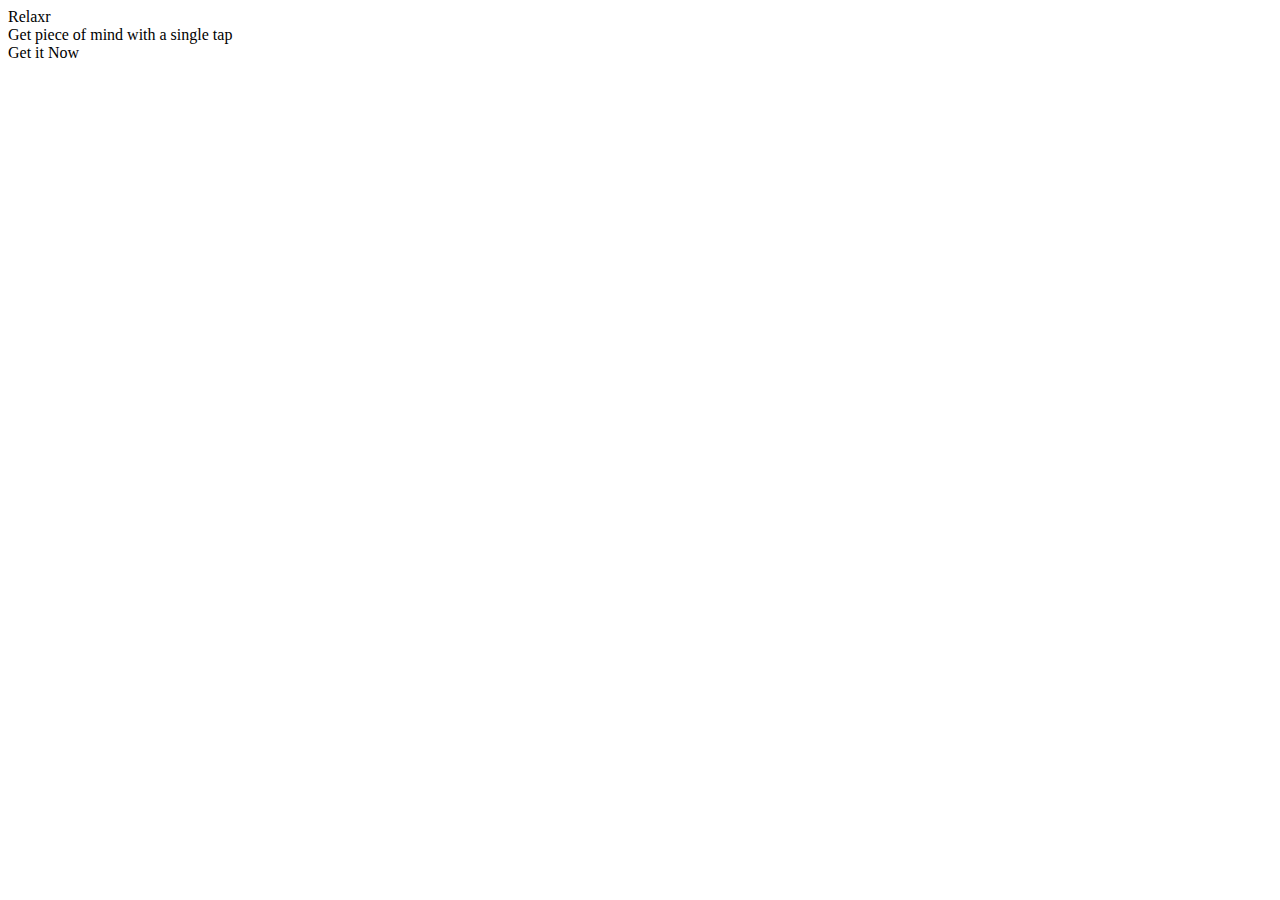
==== Relaxr/html/index.html @ e8a0d7c6 "Added relax homework" ====
<body>
  <header>
    <div id="white-logo">Relaxr</div>
    <div id="tag">Get piece of mind with a single tap</div>
    <div id="yellow-button">Get it Now</div>
  </header>
  <section>
  </section>
  <section>
  </section>
  <section>
  </section>
  <footer>
  </footer>
</body>
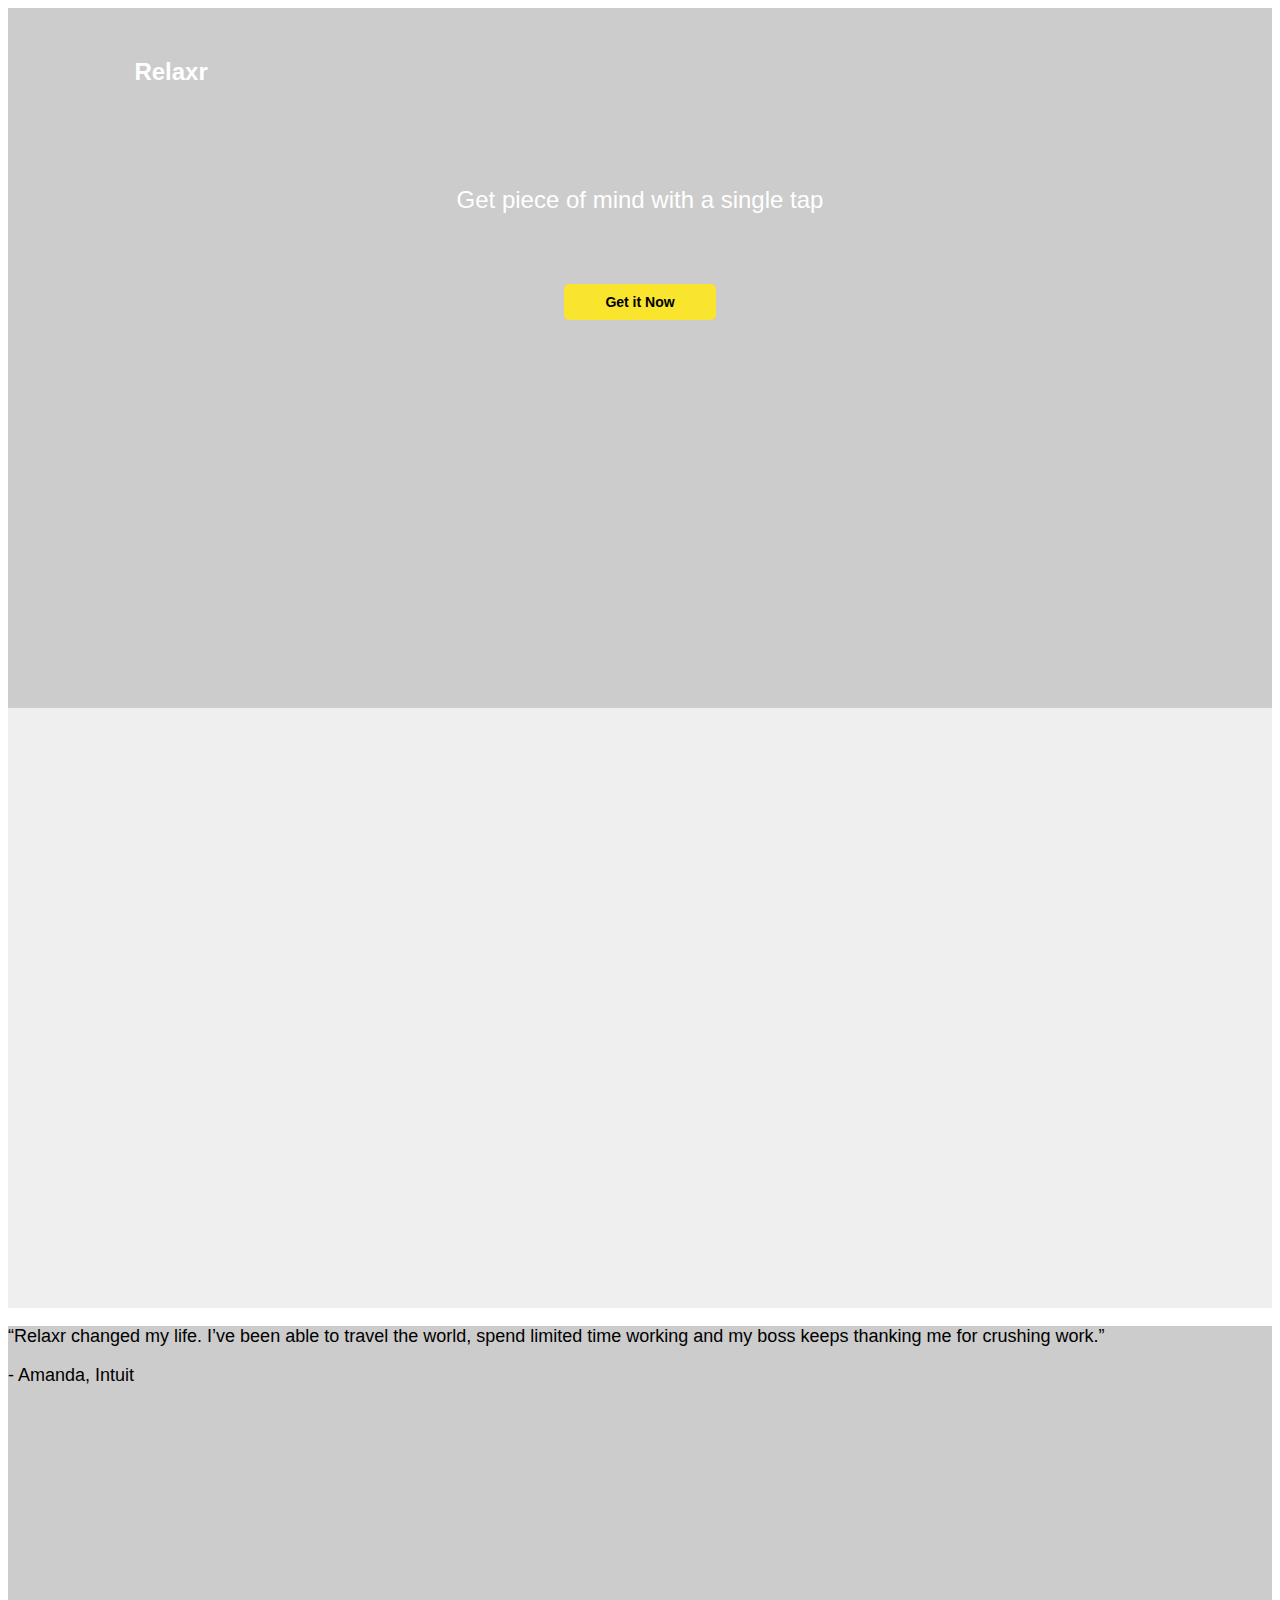
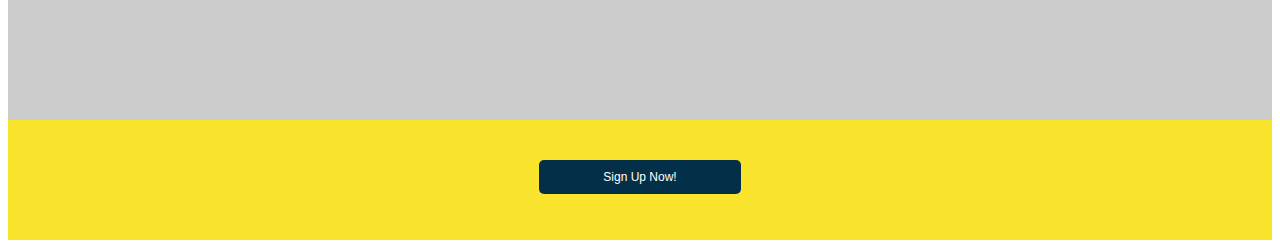
==== commit 9637af61: "edited relaxr" ====
--- a/Relaxr/html/index.html
+++ b/Relaxr/html/index.html
@@ -1,14 +1,20 @@
+<head>
+<link rel="stylesheet" type="text/css" href="../css/styles.css">
+</head>
 <body>
   <header>
     <div id="white-logo">Relaxr</div>
     <div id="tag">Get piece of mind with a single tap</div>
     <div id="yellow-button">Get it Now</div>
   </header>
-  <section>
+  <section id="benefits">
   </section>
-  <section>
+  <section id="testimonial">
+    <p>“Relaxr changed my life. I’ve been able to travel the world, spend limited time working and my boss keeps thanking me for crushing work.”</p>
+    <p>- Amanda, Intuit</p>
   </section>
-  <section>
+  <section id="yellow">
+    <div id="blue-button">Sign Up Now!</div> 
   </section>
   <footer>
   </footer>
--- a/Relaxr/css/styles.css
+++ b/Relaxr/css/styles.css
@@ -0,0 +1,76 @@
+@font-face {
+    font-family: Open-Sans;
+    src: url(https://fonts.googleapis.com/css?family=Open+Sans);
+}
+body {
+  font-family: 'Open Sans', sans-serif;
+}
+header {
+  background-image: url("http://www.pierrelafond.com/restaurant-blog/wp-content/uploads/2012/01/01.01.12-ocean-mountains-3.jpg");
+  background-color: #cccccc;
+  width:100%;
+  height:700px;
+  background-repeat: no-repeat;
+  background-position: top center;
+}
+#white-logo {
+  color: white;
+  font-size:24px;
+  font-weight:800;
+  padding-top: 50px;
+  padding-left: 10%;  
+}
+#tag {
+  color: white;
+  font-size:24px;
+  font-weight:semi-bold;
+  text-align: center;
+  padding-top:100px;  
+}
+#yellow-button {
+  background-color: #f9e42e;
+  padding: 10px 10px 10px 10px;
+  border-radius: 5px;
+  font-size:14px;
+  font-weight:800;
+  text-align:center;
+  margin-top:70px;
+  margin-left:44%;
+  margin-right:44%;
+}
+#benefits {
+  background-color:#f0efef;
+  width:100%;
+  height:600px;
+}
+#testimonial {
+  background-image: url(https://jessiekb.files.wordpress.com/2015/07/bluewhale2.jpg);
+  background-color: #cccccc;
+  width: 100%;
+  height: 394px;
+  background-repeat: no-repeat;
+  background-position: top center;
+  font-size: 18px;
+}
+section#testimonial p:first-child {
+  font-weight: light italic;
+}
+section#testimonial p:nth-child(2) {
+  font-weight: semibold;
+}
+#yellow {
+  background-color: #f9e42e;
+  height: 80px;
+  padding-top: 40px;
+}
+#blue-button {
+  color: white;
+  font-size: 12px;
+  text-align: center;
+  border-radius: 5px;
+  background-color: #033048;
+  margin-left: 42%;
+  margin-right: 42%;
+  padding-top: 10px;
+  padding-bottom:10px;
+}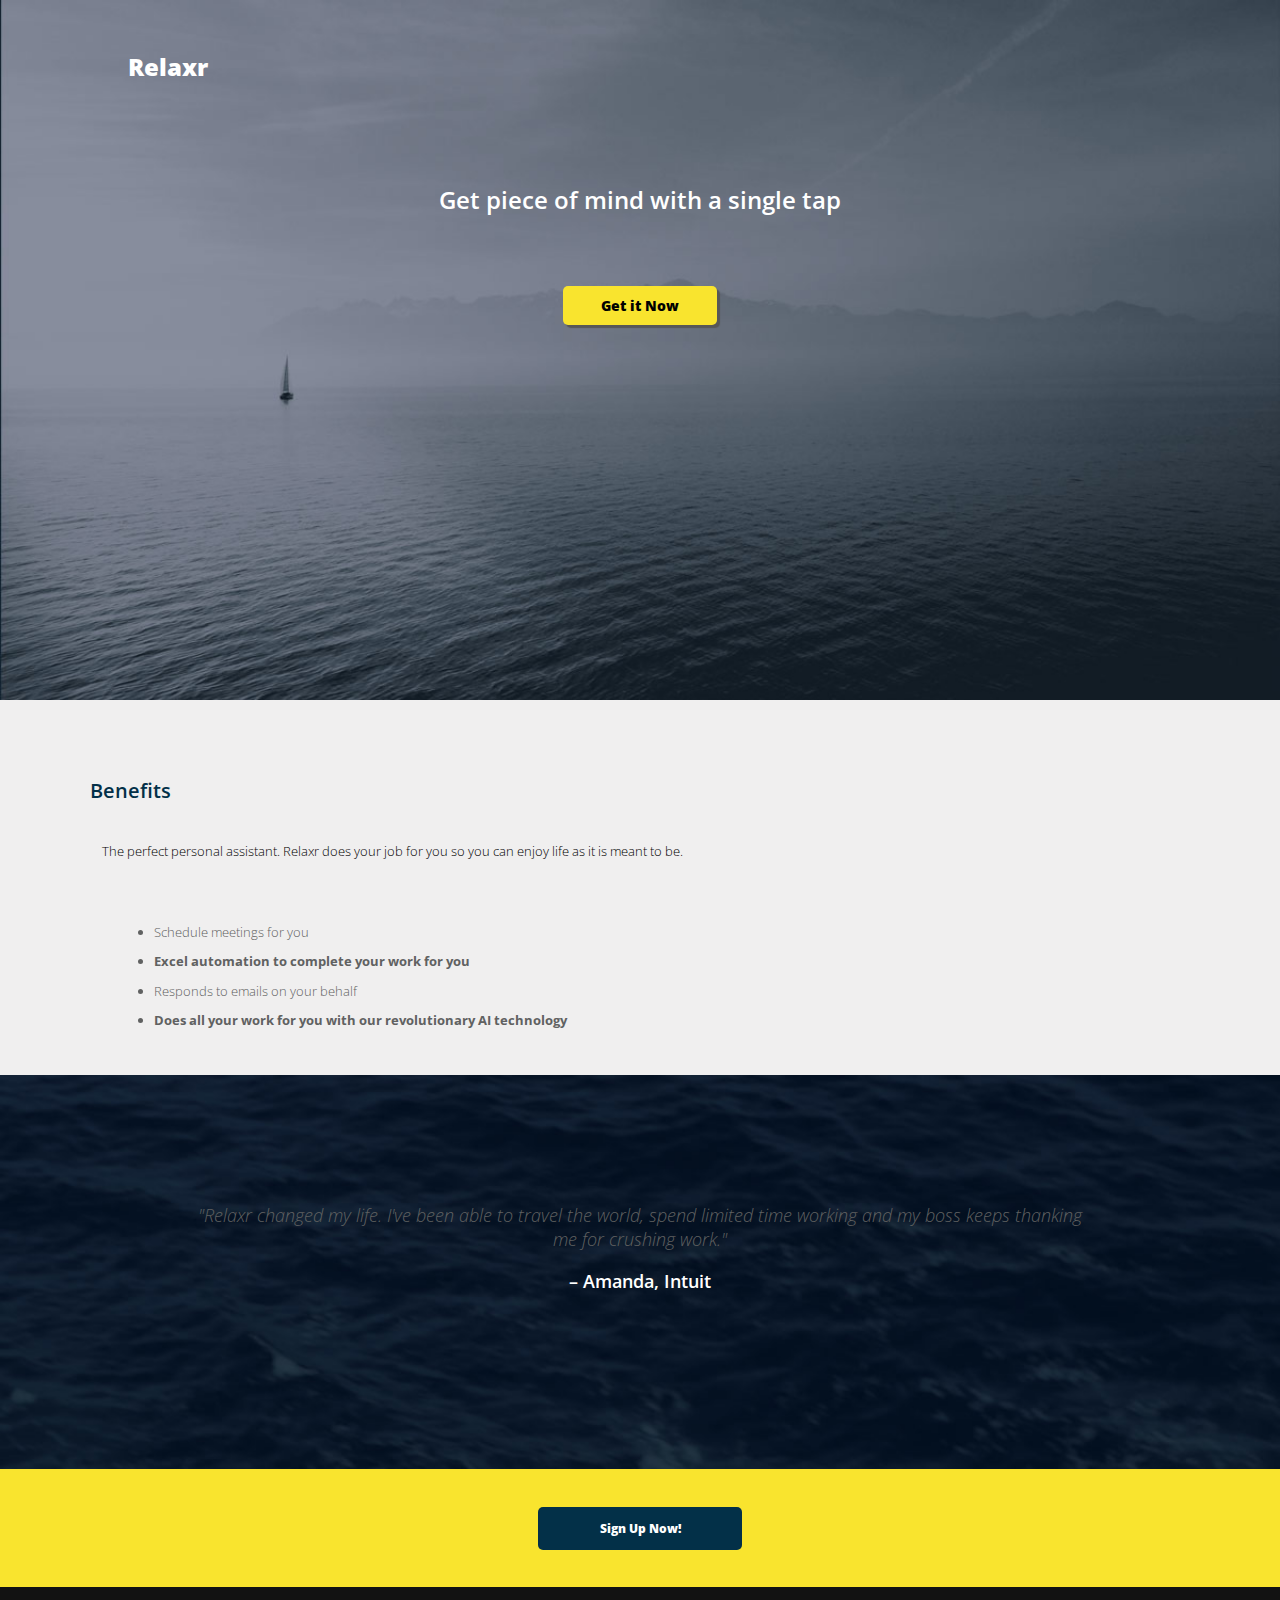
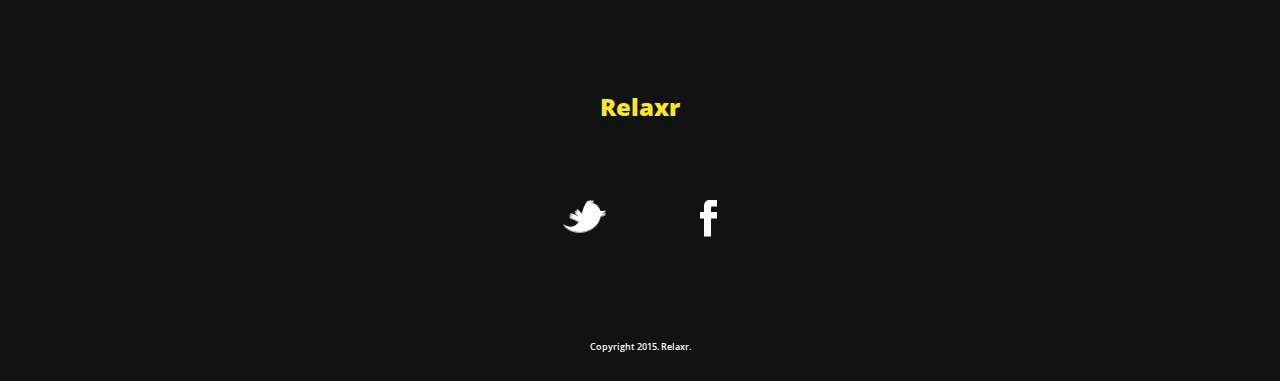
==== commit 253c04ca: "Edited relaxr" ====
--- a/Relaxr/html/index.html
+++ b/Relaxr/html/index.html
@@ -1,5 +1,6 @@
 <head>
-<link rel="stylesheet" type="text/css" href="../css/styles.css">
+  <link rel="stylesheet" type="text/css" href="../css/styles.css"/>
+  <link href='https://fonts.googleapis.com/css?family=Open+Sans:300,300italic,600,800' rel='stylesheet' type='text/css'>
 </head>
 <body>
   <header>
@@ -8,14 +9,26 @@
     <div id="yellow-button">Get it Now</div>
   </header>
   <section id="benefits">
+    <h1>Benefits</h1>
+    <p>The perfect personal assistant. Relaxr does your job for you so you can enjoy life as it is meant to be.</p>
+    <ul>
+      <li>Schedule meetings for you</li>
+      <li>Excel automation to complete your work for you</li>
+      <li>Responds to emails on your behalf</li>
+      <li>Does all your work for you with our revolutionary AI technology</li>
+    </ul>
   </section>
   <section id="testimonial">
-    <p>“Relaxr changed my life. I’ve been able to travel the world, spend limited time working and my boss keeps thanking me for crushing work.”</p>
-    <p>- Amanda, Intuit</p>
+    <p>&quotRelaxr changed my life. I&#39;ve been able to travel the world, spend limited time working and my boss keeps thanking me for crushing work.&quot</p>
+    <p>&ndash; Amanda, Intuit</p>
   </section>
   <section id="yellow">
     <div id="blue-button">Sign Up Now!</div> 
   </section>
   <footer>
+    <div id="yellow-logo">Relaxr</div>
+    <div id="twitter"><img src="../images/twitter.png"></div>
+    <div id="facebook"><img src="../images/facebook.png"></div>
+    <div id="copyright">Copyright 2015. Relaxr.</div>  
   </footer>
 </body>--- a/Relaxr/css/styles.css
+++ b/Relaxr/css/styles.css
@@ -1,33 +1,32 @@
-@font-face {
-    font-family: Open-Sans;
-    src: url(https://fonts.googleapis.com/css?family=Open+Sans);
-}
 body {
   font-family: 'Open Sans', sans-serif;
+  margin: 0;
+  padding: 0;
 }
 header {
-  background-image: url("http://www.pierrelafond.com/restaurant-blog/wp-content/uploads/2012/01/01.01.12-ocean-mountains-3.jpg");
+  background-image: url("../images/header_bg.jpg");
   background-color: #cccccc;
-  width:100%;
+  background-size: cover;
   height:700px;
   background-repeat: no-repeat;
   background-position: top center;
 }
 #white-logo {
   color: white;
-  font-size:24px;
-  font-weight:800;
+  font-size: 24px;
+  font-weight: 800;
   padding-top: 50px;
   padding-left: 10%;  
 }
 #tag {
   color: white;
-  font-size:24px;
-  font-weight:semi-bold;
+  font-size: 24px;
+  font-weight: 600;
   text-align: center;
-  padding-top:100px;  
+  padding-top: 100px;  
 }
 #yellow-button {
+  box-shadow: 3px 3px 1px #575757;
   background-color: #f9e42e;
   padding: 10px 10px 10px 10px;
   border-radius: 5px;
@@ -40,37 +39,97 @@
 }
 #benefits {
   background-color:#f0efef;
-  width:100%;
-  height:600px;
+  height:375px;
+}
+h1 {
+  font-size: 20px;
+  font-weight: 600;
+  color: #033048;
+  padding-top: 6%;
+  padding-left: 7%;
+  margin: 0;
+}
+#benefits p {
+  font-size: 13px;
+  font-weight: 300;
+  padding-left: 8%;
+  padding-top: 2%;
+}
+ul {
+  color: #606161;
+  font-size: 13px;
+  font-weight: 300;
+  padding-left: 12%;
+  padding-top: 3%;
+}
+li {
+  padding-top: 1%;
+ } 
+li:nth-child(even) {
+    font-weight: bold;   
 }
 #testimonial {
-  background-image: url(https://jessiekb.files.wordpress.com/2015/07/bluewhale2.jpg);
+  background-image: url(../images/testimonial_bg.jpg);
   background-color: #cccccc;
-  width: 100%;
+  background-size: cover;
   height: 394px;
   background-repeat: no-repeat;
-  background-position: top center;
   font-size: 18px;
 }
-section#testimonial p:first-child {
-  font-weight: light italic;
+#testimonial p:first-child {
+  margin: 0;
+  padding: 10% 15% 0% 15%;
+  font-weight: 300;
+  font-style: italic;
+  color: #606161;
+  text-align: center;
 }
-section#testimonial p:nth-child(2) {
-  font-weight: semibold;
+#testimonial p:nth-child(2) {
+  font-weight: 600;
+  color: white;
+  text-align: center;
 }
 #yellow {
   background-color: #f9e42e;
   height: 80px;
-  padding-top: 40px;
+  padding-top: 3%;
 }
 #blue-button {
   color: white;
   font-size: 12px;
+  font-weight: 800;
   text-align: center;
   border-radius: 5px;
   background-color: #033048;
   margin-left: 42%;
   margin-right: 42%;
-  padding-top: 10px;
-  padding-bottom:10px;
+  padding-top: 1%;
+  padding-bottom: 1%;
+}
+footer {
+  background-color: #121212;
+  height: 394px;
+}
+#yellow-logo {
+  color: #f9e42e;
+  text-align: center;
+  font-size: 24px;
+  font-weight: 800;
+  padding-top: 8%;
+  padding-bottom: 6%;
+}
+#twitter {
+  margin-left: 44%;
+  float: left;
+}
+#facebook {
+  margin-right: 44%;
+  float: right;
+}
+#copyright {
+  font-size: 9px;
+  font-weight: 600;
+  color: white;
+  text-align: center;
+  padding-top: 11%;
 }